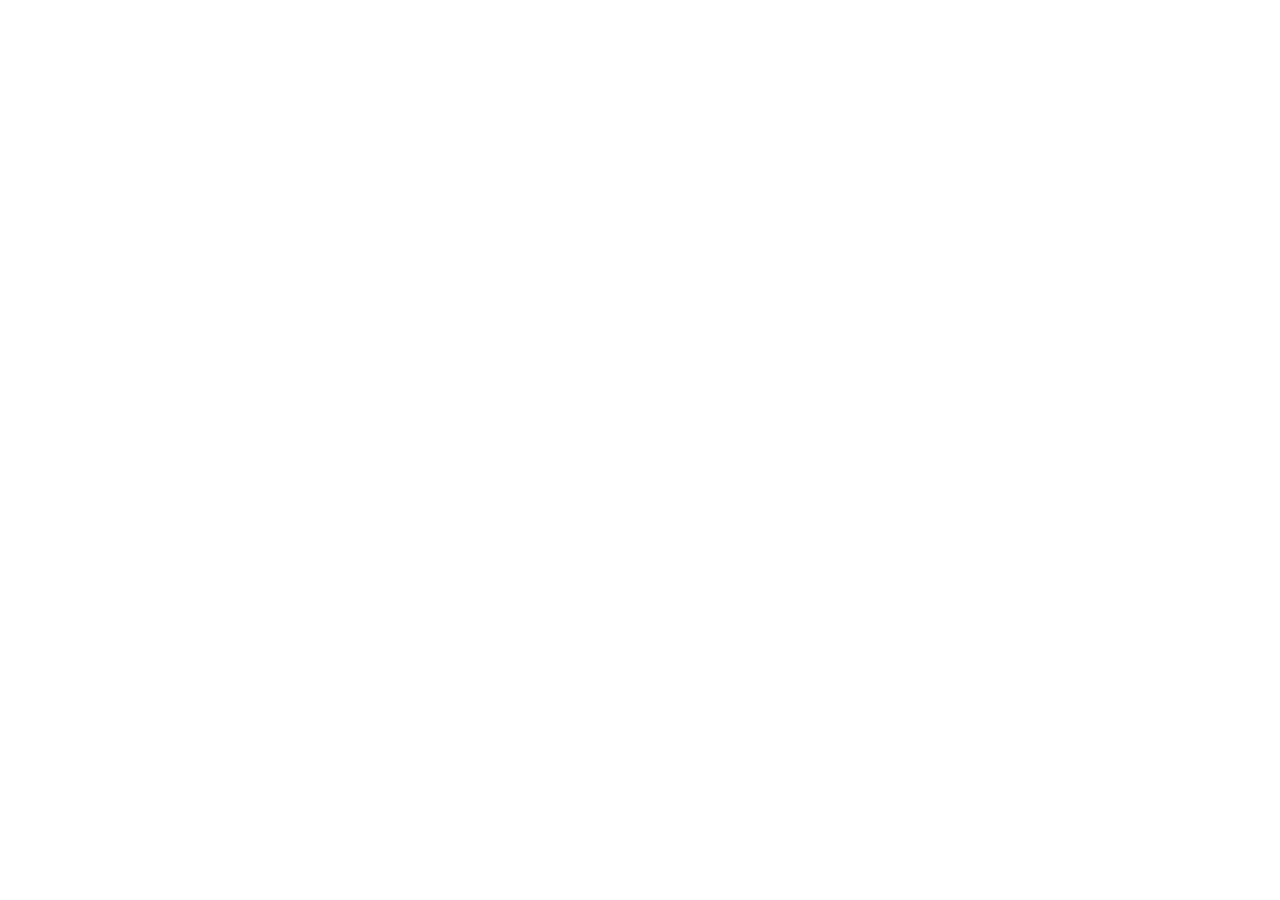
==== quests/index.html @ 782cf2e3 "add new catalog & subcatalog for quests and update README to format" ====
<!DOCTYPE html>
<html lang="en">
<head>
    <meta charset="UTF-8">
    <meta name="viewport" content="width=device-width, initial-scale=1.0">
    <title>AltairMC - Квесты</title>
</head>
<body>
    
</body>
</html>
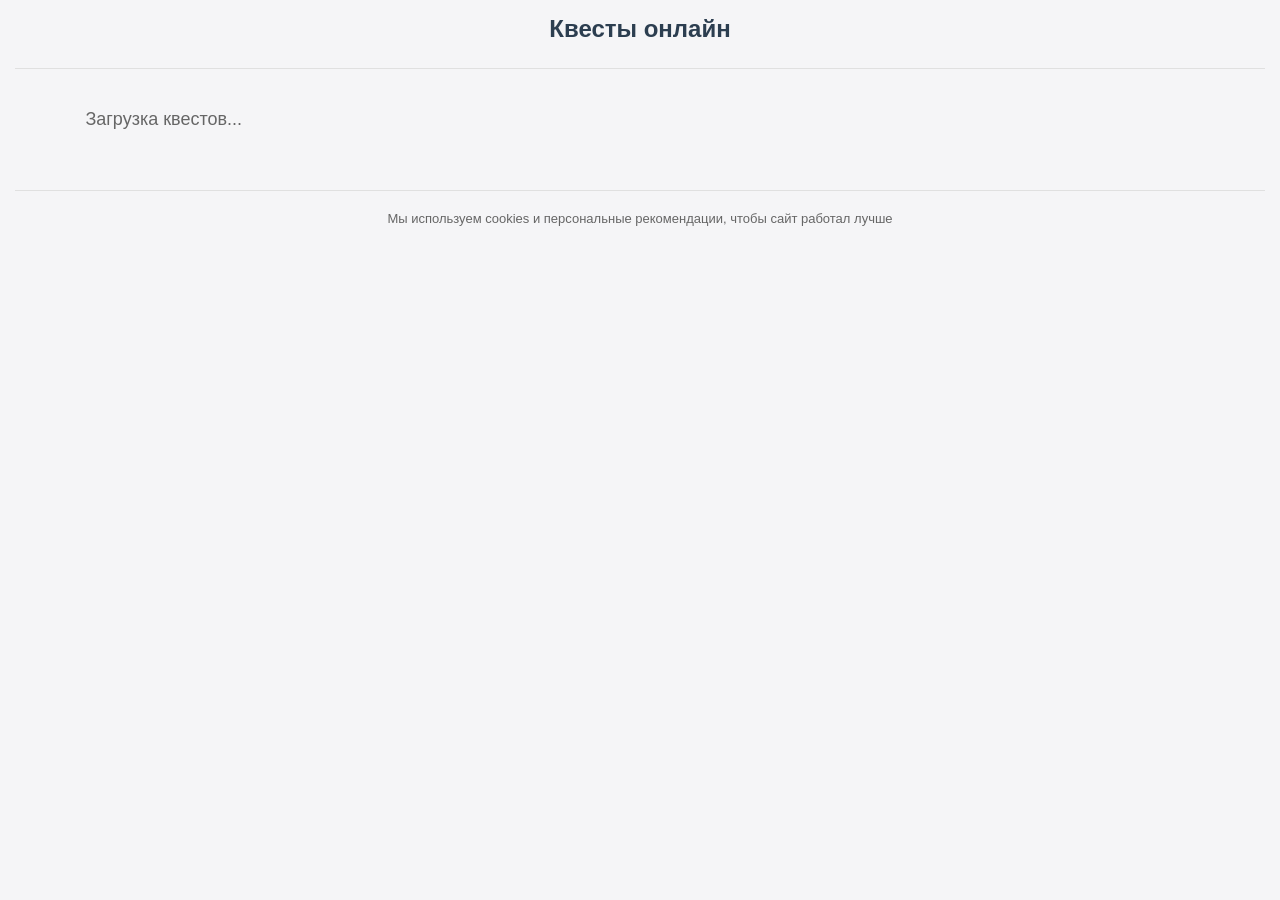
==== commit 91062a70: "add new part for main page to master classes sait" ====
--- a/quests/index.html
+++ b/quests/index.html
@@ -1,11 +1,27 @@
 <!DOCTYPE html>
-<html lang="en">
-<head>
-    <meta charset="UTF-8">
-    <meta name="viewport" content="width=device-width, initial-scale=1.0">
-    <title>AltairMC - Квесты</title>
-</head>
-<body>
-    
-</body>
-</html>+<html lang="ru">
+    <head>
+        <meta charset="UTF-8" />
+        <meta name="viewport" content="width=device-width, initial-scale=1.0" />
+        <title>Квесты Altair</title>
+        <link rel="stylesheet" href="./main.css" />
+    </head>
+    <body>
+        <header>
+            <div class="logo">Квесты онлайн</div>
+        </header>
+
+        <div class="quests-container" id="questsContainer">
+            <div class="loading">Загрузка квестов...</div>
+        </div>
+
+        <footer>
+            Мы используем cookies и персональные рекомендации, чтобы сайт
+            работал лучше
+        </footer>
+
+        <script>
+            
+        </script>
+    </body>
+</html>
--- a/quests/main.css
+++ b/quests/main.css
@@ -0,0 +1,149 @@
+* {
+    margin: 0;
+    padding: 0;
+    box-sizing: border-box;
+    font-family: "Segoe UI", Tahoma, Geneva, Verdana, sans-serif;
+}
+
+body {
+    background-color: #f5f5f7;
+    color: #1d1d1f;
+    padding: 15px;
+}
+
+header {
+    margin-bottom: 20px;
+    padding-bottom: 15px;
+    border-bottom: 1px solid #e0e0e0;
+    text-align: center;
+}
+
+.logo {
+    font-size: 24px;
+    font-weight: bold;
+    color: #2c3e50;
+    margin-bottom: 10px;
+}
+
+.quests-container {
+    display: grid;
+    grid-template-columns: repeat(auto-fill, minmax(280px, 1fr));
+    gap: 20px;
+}
+
+.quest-card {
+    background-color: white;
+    border-radius: 12px;
+    overflow: hidden;
+    box-shadow: 0 4px 12px rgba(0, 0, 0, 0.1);
+    transition: transform 0.3s, box-shadow 0.3s;
+    cursor: pointer;
+    text-decoration: none;
+    color: inherit;
+    display: block;
+}
+
+.quest-card:hover {
+    transform: translateY(-5px);
+    box-shadow: 0 8px 16px rgba(0, 0, 0, 0.15);
+}
+
+.quest-image {
+    height: 160px;
+    background-color: #ddd;
+    background-size: cover;
+    background-position: center;
+}
+
+.quest-content {
+    padding: 15px;
+}
+
+.quest-title {
+    font-size: 18px;
+    font-weight: bold;
+    margin-bottom: 8px;
+    line-height: 1.3;
+}
+
+.quest-author {
+    font-size: 14px;
+    color: #666;
+    margin-bottom: 15px;
+}
+
+.quest-footer {
+    padding: 12px 15px;
+    display: flex;
+    justify-content: space-between;
+    align-items: center;
+}
+
+.quest-category {
+    padding: 5px 12px;
+    border-radius: 20px;
+    font-size: 12px;
+    font-weight: bold;
+    color: white;
+}
+
+.rts {
+    background-color: #27ae60;
+}
+
+.it {
+    background-color: #3498db;
+}
+
+.chemistry {
+    background-color: #e67e22;
+}
+
+footer {
+    margin-top: 40px;
+    padding-top: 20px;
+    border-top: 1px solid #e0e0e0;
+    text-align: center;
+    font-size: 13px;
+    color: #666;
+}
+
+/* Адаптация для мобильных устройств */
+@media (max-width: 600px) {
+    body {
+        padding: 10px;
+    }
+
+    .logo {
+        font-size: 20px;
+    }
+
+    .quests-container {
+        grid-template-columns: 1fr;
+        gap: 15px;
+    }
+
+    .quest-image {
+        height: 140px;
+    }
+
+    .quest-content {
+        padding: 12px;
+    }
+
+    .quest-title {
+        font-size: 16px;
+    }
+
+    .quest-author {
+        font-size: 13px;
+        margin-bottom: 10px;
+    }
+}
+
+.loading {
+    text-align: center;
+    padding: 20px;
+    font-size: 18px;
+    color: #666;
+}
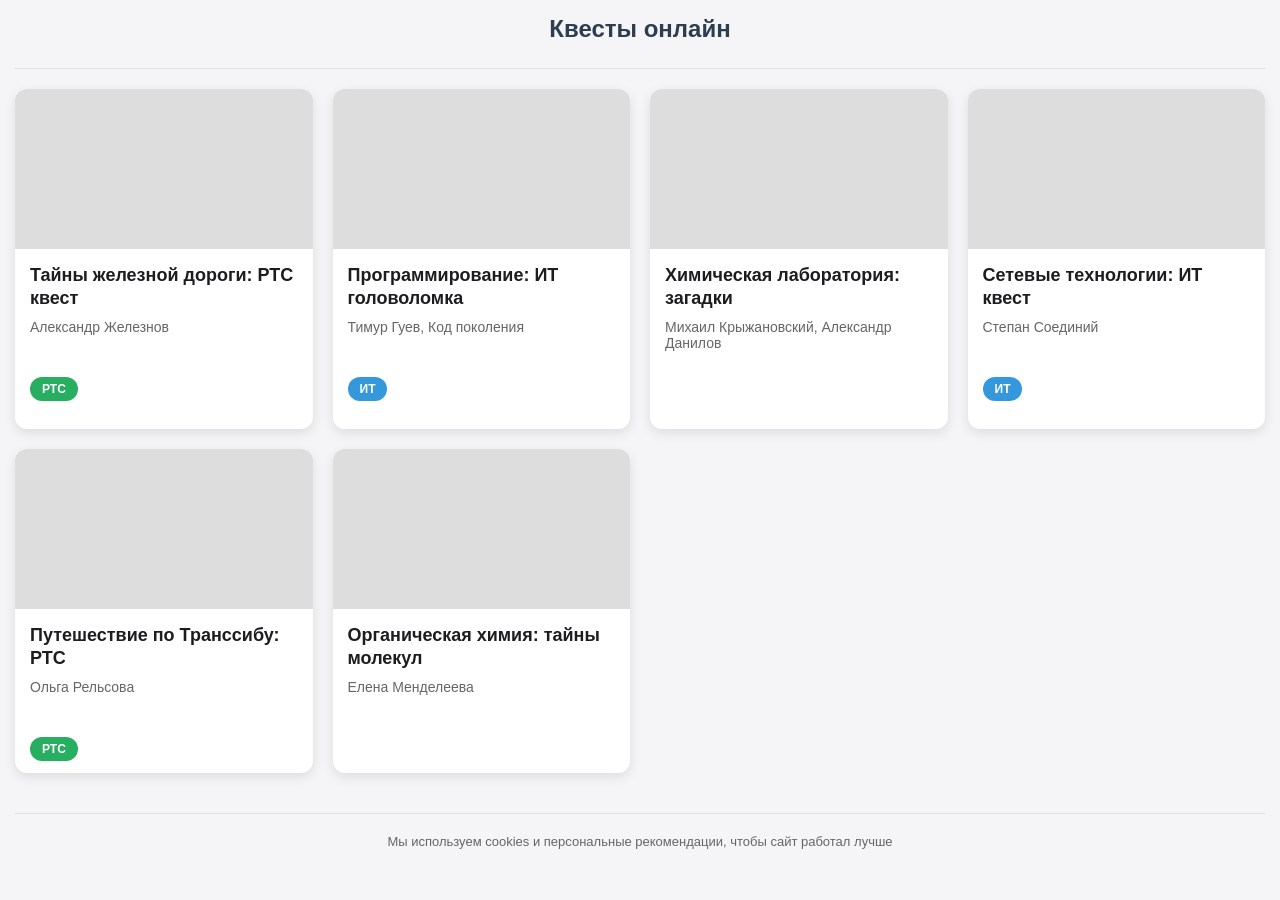
==== commit 5d28fbae: "fix mini error" ====
--- a/quests/index.html
+++ b/quests/index.html
@@ -20,8 +20,6 @@
             работал лучше
         </footer>
 
-        <script>
-            
-        </script>
+        <script src="./script.js"></script>
     </body>
 </html>
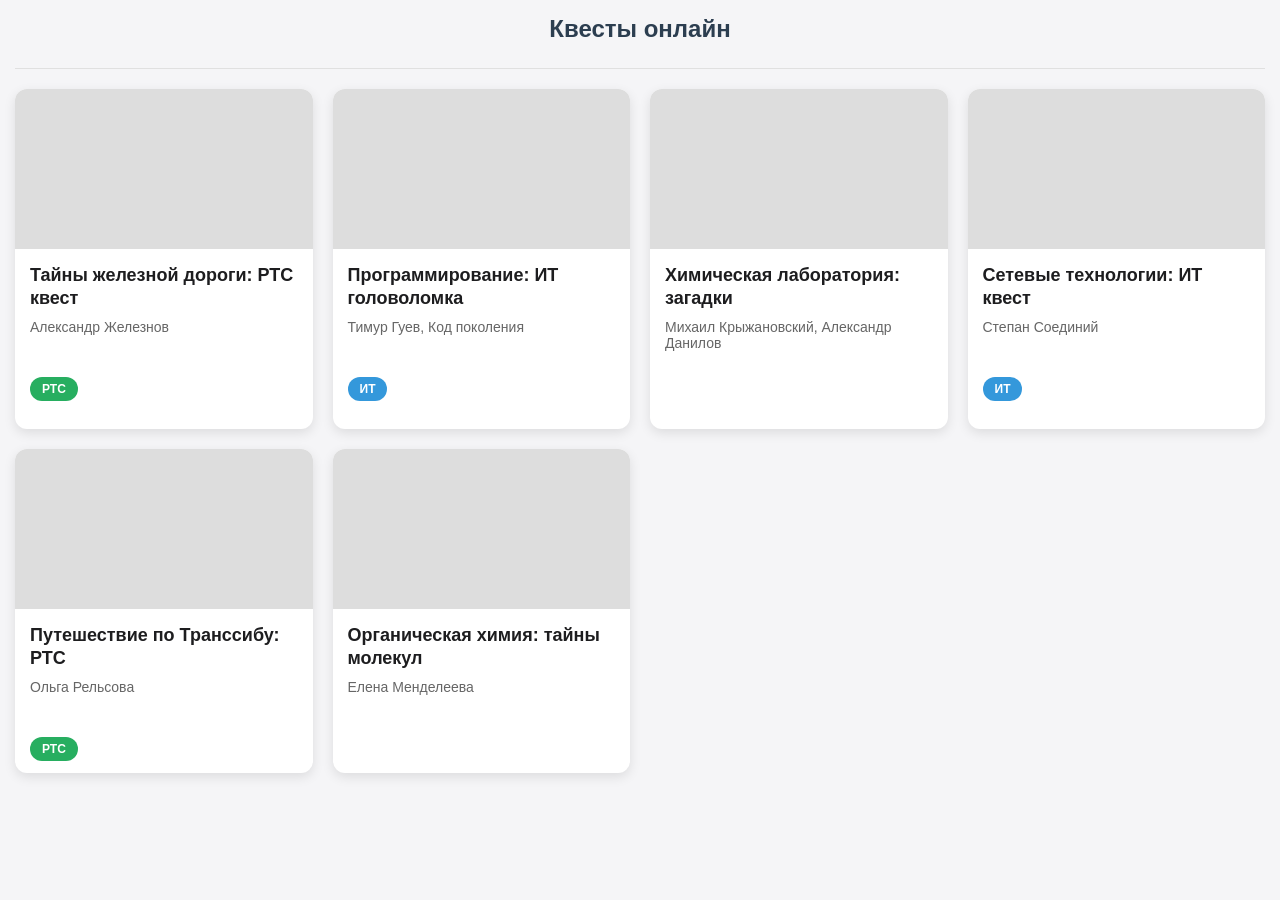
==== commit 723be1a5: "delete cookies" ====
--- a/quests/index.html
+++ b/quests/index.html
@@ -15,11 +15,6 @@
             <div class="loading">Загрузка квестов...</div>
         </div>
 
-        <footer>
-            Мы используем cookies и персональные рекомендации, чтобы сайт
-            работал лучше
-        </footer>
-
         <script src="./script.js"></script>
     </body>
 </html>
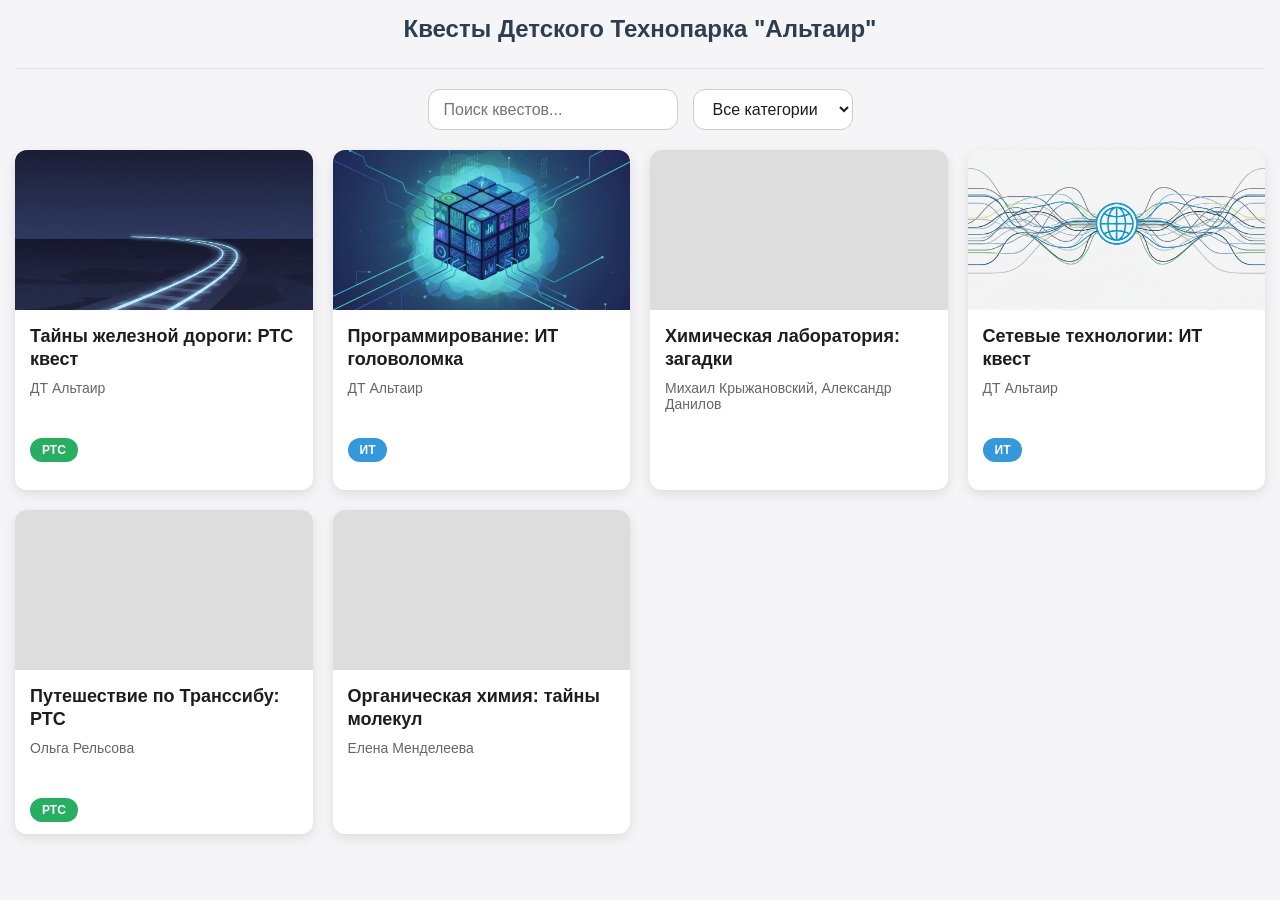
==== commit 508374a5: "add search string and filter button, add directory for images and backgrounds for cards. Update logi" ====
--- a/quests/index.html
+++ b/quests/index.html
@@ -5,11 +5,27 @@
         <meta name="viewport" content="width=device-width, initial-scale=1.0" />
         <title>Квесты Altair</title>
         <link rel="stylesheet" href="./main.css" />
+        <link rel="icon" href="./img/logo.ico" class="rel" />
     </head>
     <body>
         <header>
-            <div class="logo">Квесты онлайн</div>
+            <div class="logo">Квесты Детского Технопарка "Альтаир"</div>
         </header>
+
+        <div class="filters">
+            <input
+                type="text"
+                id="searchInput"
+                placeholder="Поиск квестов..."
+            />
+            <select id="categoryFilter">
+                <option value="">Все категории</option>
+                <option value="РТС">РТС</option>
+                <option value="ИТ">ИТ</option>
+                <option value="Химия">Химия</option>
+                <option value="Другое">Другое</option>
+            </select>
+        </div>
 
         <div class="quests-container" id="questsContainer">
             <div class="loading">Загрузка квестов...</div>
--- a/quests/main.css
+++ b/quests/main.css
@@ -147,3 +147,61 @@
     font-size: 18px;
     color: #666;
 }
+
+.filters {
+    display: flex;
+    justify-content: center;
+    gap: 15px;
+    margin-bottom: 20px;
+    flex-wrap: wrap;
+}
+
+#searchInput {
+    padding: 10px 15px;
+    border: 1px solid #ccc;
+    border-radius: 12px;
+    font-size: 16px;
+    width: 250px;
+    transition: border-color 0.3s;
+    font-family: inherit;
+    color: #1d1d1f;
+    background-color: white;
+}
+
+#searchInput:focus {
+    border-color: #3498db;
+    outline: none;
+}
+
+#categoryFilter {
+    padding: 10px 15px;
+    border: 1px solid #ccc;
+    border-radius: 12px;
+    font-size: 16px;
+    cursor: pointer;
+    font-family: inherit;
+    color: #1d1d1f;
+    background-color: white;
+    transition: border-color 0.3s;
+    min-width: 160px;
+}
+
+#categoryFilter:focus {
+    border-color: #3498db;
+    outline: none;
+}
+
+/* Адаптив для мобильных устройств */
+@media (max-width: 600px) {
+    .filters {
+        flex-direction: column;
+        gap: 10px;
+        align-items: stretch;
+    }
+
+    #searchInput,
+    #categoryFilter {
+        width: 100%;
+        min-width: unset;
+    }
+}
